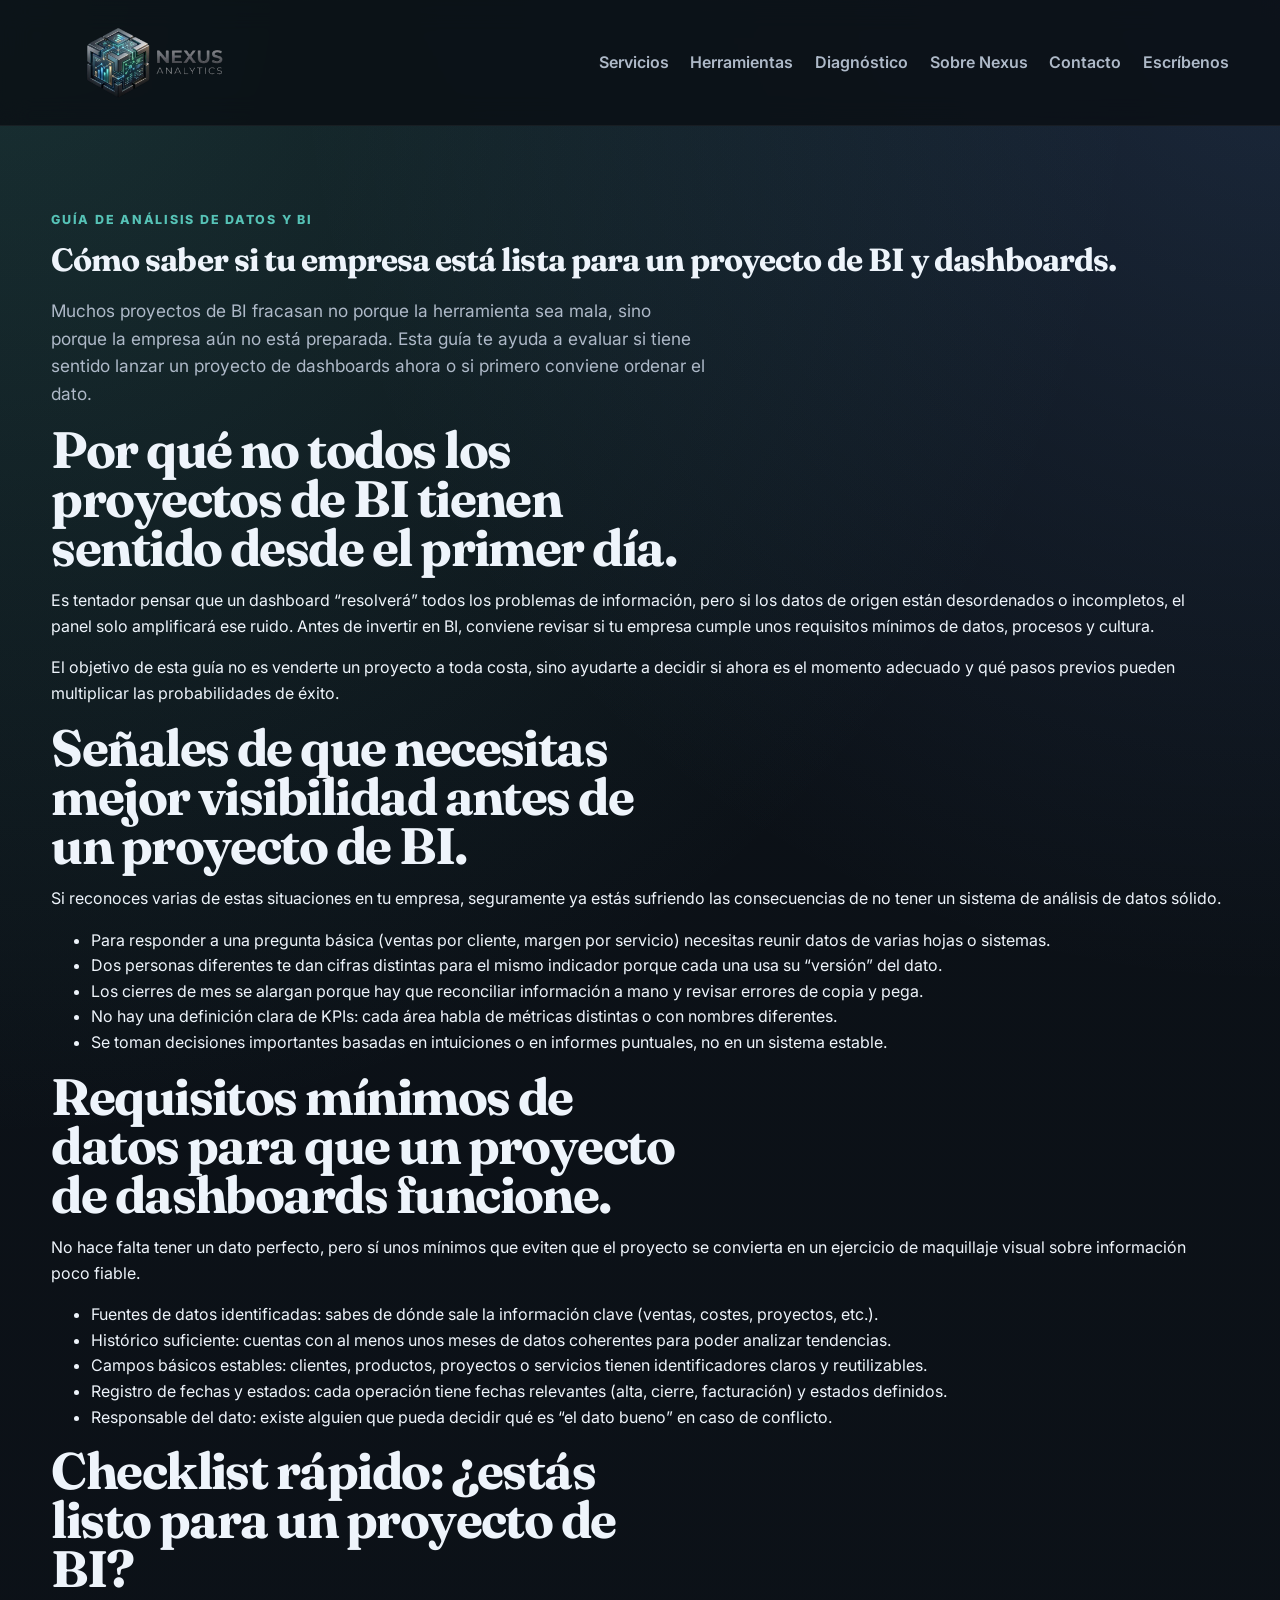
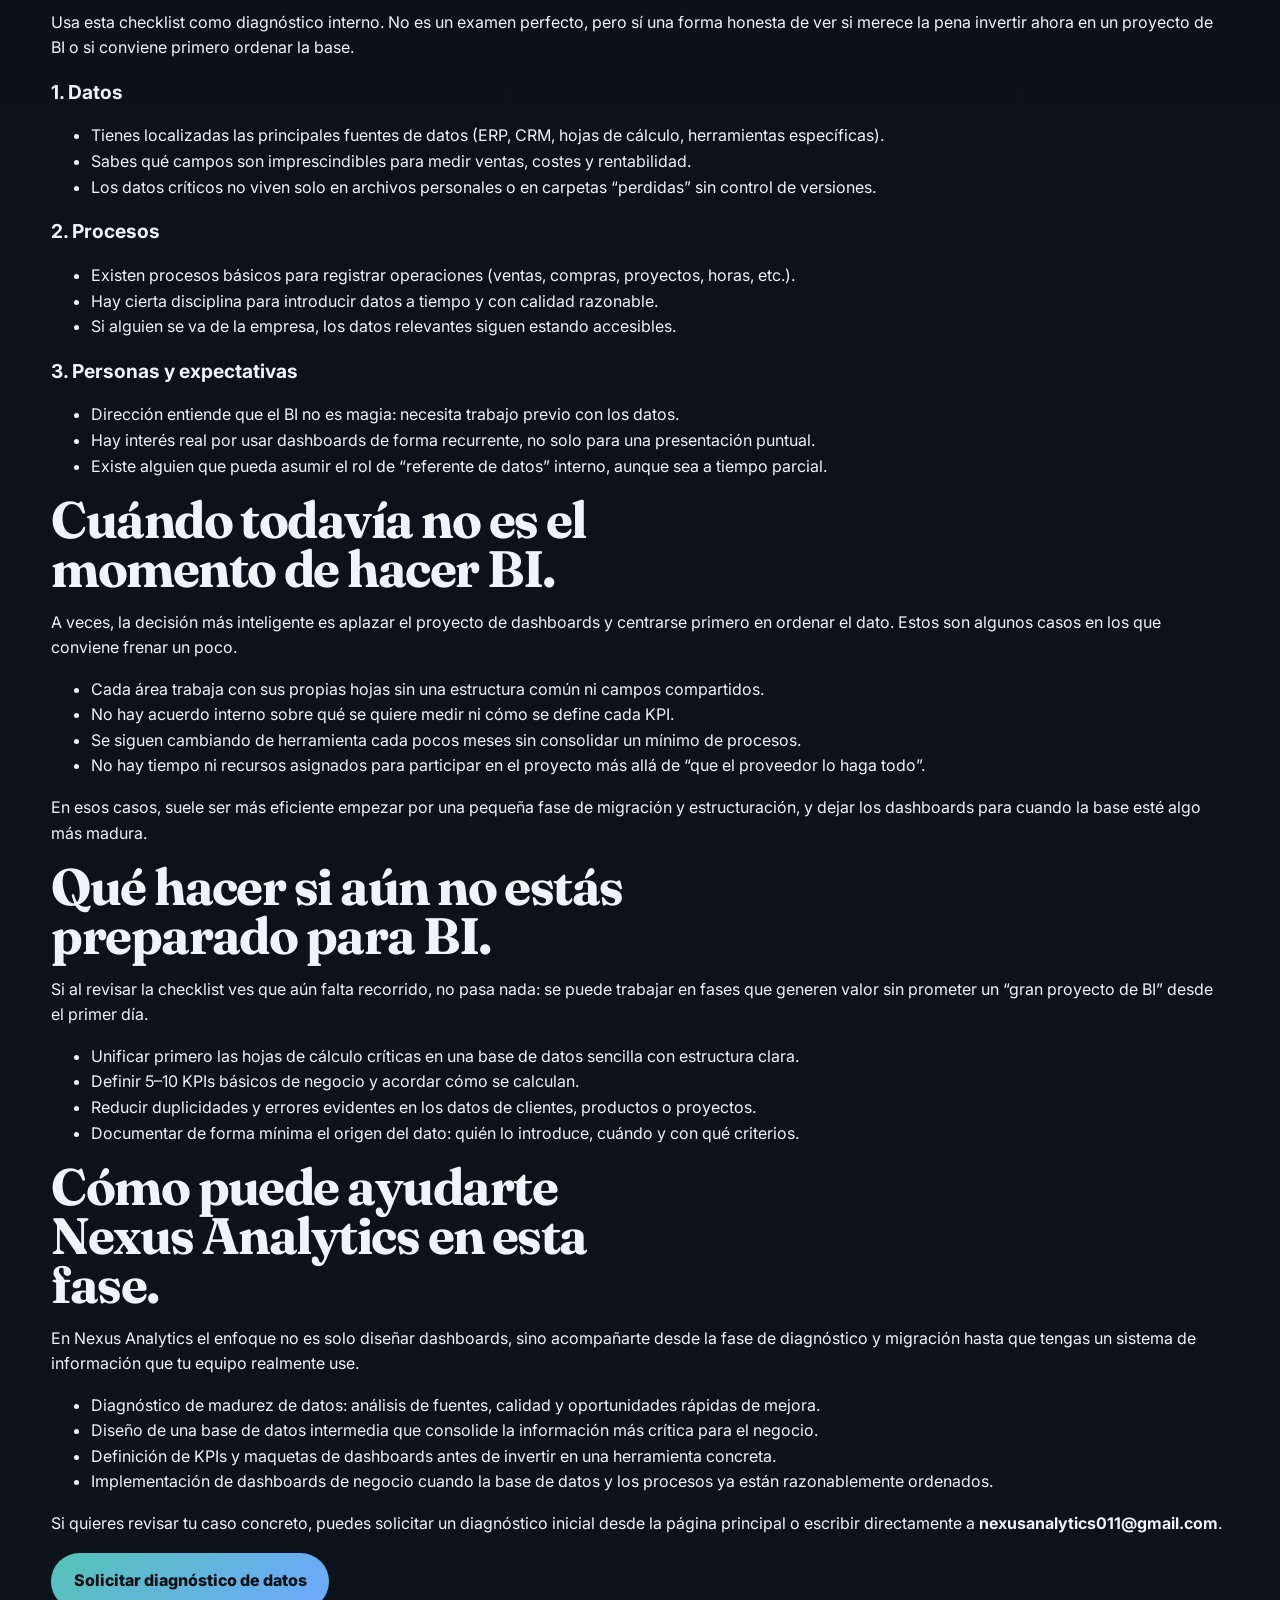
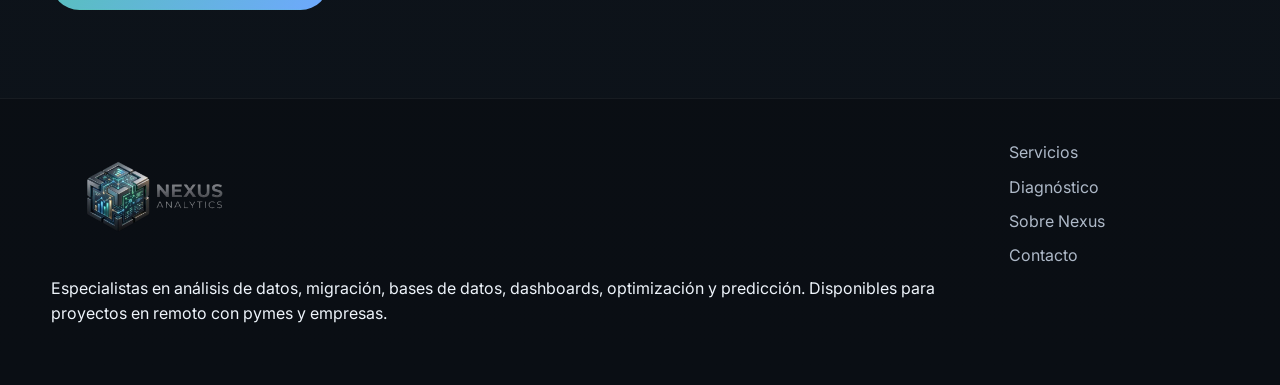
==== bi-dashboards-pymes.html @ 05f7b57d "Add files via upload" ====
<!DOCTYPE html>
<html lang="es">
<head>
  <meta charset="UTF-8" />
  <meta name="viewport" content="width=device-width, initial-scale=1.0" />

  <title>¿Está tu empresa lista para un proyecto de BI y dashboards? | Nexus Analytics</title>

  <meta name="description"
        content="Guía práctica para saber si tu empresa está lista para un proyecto de BI y dashboards: señales, requisitos mínimos de datos y pasos recomendados antes de invertir." />

  <meta name="robots" content="index,follow" />
  <meta name="theme-color" content="#0b1220" />

  <meta property="og:type" content="article" />
  <meta property="og:title"
        content="Cómo saber si tu empresa está lista para un proyecto de BI y dashboards" />
  <meta property="og:description"
        content="Checklist y recomendaciones para preparar tus datos y tu empresa antes de lanzar un proyecto de BI y dashboards." />
  <meta property="og:locale" content="es_ES" />
  <meta property="og:image"
        content="https://images.unsplash.com/photo-1551288049-bebda4e38f71?auto=format&fit=crop&w=1400&q=80" />

  <meta name="twitter:card" content="summary_large_image" />

  <link rel="preconnect" href="https://fonts.googleapis.com">
  <link rel="preconnect" href="https://fonts.gstatic.com" crossorigin>
  <link href="https://fonts.googleapis.com/css2?family=Inter:wght@400;500;600;700;800&family=Fraunces:wght@500;600;700&display=swap" rel="stylesheet">

  <!-- Reutiliza el mismo CSS de la landing -->
  <link rel="stylesheet" href="style.css" />
</head>
<body>
  <a class="skip-link" href="#contenido">Saltar al contenido</a>

  <header class="site-header">
    <div class="container nav-wrap">
      <a class="brand" href="index.html#inicio" aria-label="Ir al inicio de Nexus Analytics">
        <img src="logo-nexus-horizontal.png"
             alt="Nexus Analytics, empresa de análisis de datos y BI"
             class="brand-logo">
      </a>

      <button class="nav-toggle" aria-expanded="false" aria-controls="site-nav" aria-label="Abrir menú">
        <span></span><span></span>
      </button>

      <nav id="site-nav" class="site-nav" aria-label="Principal">
        <a href="index.html#servicios">Servicios</a>
        <a href="index.html#herramientas">Herramientas</a>
        <a href="index.html#diagnostico">Diagnóstico</a>
        <a href="index.html#sobre-nexus">Sobre Nexus</a>
        <a href="index.html#contacto">Contacto</a>
        <a href="mailto:nexusanalytics011@gmail.com">Escríbenos</a>
      </nav>
    </div>
  </header>

  <main id="contenido" class="section article-section">
    <div class="container">
      <p class="eyebrow">Guía de análisis de datos y BI</p>
      <h1>Cómo saber si tu empresa está lista para un proyecto de BI y dashboards.</h1>

      <p class="section-intro">
        Muchos proyectos de BI fracasan no porque la herramienta sea mala, sino porque la empresa aún no está preparada.
        Esta guía te ayuda a evaluar si tiene sentido lanzar un proyecto de dashboards ahora o si primero conviene ordenar el dato.
      </p>

      <!-- INTRO / CONTEXTO -->
      <section class="article-block">
        <h2>Por qué no todos los proyectos de BI tienen sentido desde el primer día.</h2>
        <p>
          Es tentador pensar que un dashboard “resolverá” todos los problemas de información,
          pero si los datos de origen están desordenados o incompletos, el panel solo amplificará ese ruido.
          Antes de invertir en BI, conviene revisar si tu empresa cumple unos requisitos mínimos de datos, procesos y cultura.
        </p>
        <p>
          El objetivo de esta guía no es venderte un proyecto a toda costa, sino ayudarte a decidir si ahora es el momento adecuado
          y qué pasos previos pueden multiplicar las probabilidades de éxito.
        </p>
      </section>

      <!-- SEÑALES DE QUE HAY PROBLEMA -->
      <section class="article-block">
        <h2>Señales de que necesitas mejor visibilidad antes de un proyecto de BI.</h2>
        <p>
          Si reconoces varias de estas situaciones en tu empresa, seguramente ya estás sufriendo las consecuencias
          de no tener un sistema de análisis de datos sólido.
        </p>
        <ul class="article-list">
          <li>Para responder a una pregunta básica (ventas por cliente, margen por servicio) necesitas reunir datos de varias hojas o sistemas.</li>
          <li>Dos personas diferentes te dan cifras distintas para el mismo indicador porque cada una usa su “versión” del dato.</li>
          <li>Los cierres de mes se alargan porque hay que reconciliar información a mano y revisar errores de copia y pega.</li>
          <li>No hay una definición clara de KPIs: cada área habla de métricas distintas o con nombres diferentes.</li>
          <li>Se toman decisiones importantes basadas en intuiciones o en informes puntuales, no en un sistema estable.</li>
        </ul>
      </section>

      <!-- REQUISITOS MÍNIMOS -->
      <section class="article-block">
        <h2>Requisitos mínimos de datos para que un proyecto de dashboards funcione.</h2>
        <p>
          No hace falta tener un dato perfecto, pero sí unos mínimos que eviten que el proyecto se convierta
          en un ejercicio de maquillaje visual sobre información poco fiable.
        </p>
        <ul class="article-list">
          <li>Fuentes de datos identificadas: sabes de dónde sale la información clave (ventas, costes, proyectos, etc.).</li>
          <li>Histórico suficiente: cuentas con al menos unos meses de datos coherentes para poder analizar tendencias.</li>
          <li>Campos básicos estables: clientes, productos, proyectos o servicios tienen identificadores claros y reutilizables.</li>
          <li>Registro de fechas y estados: cada operación tiene fechas relevantes (alta, cierre, facturación) y estados definidos.</li>
          <li>Responsable del dato: existe alguien que pueda decidir qué es “el dato bueno” en caso de conflicto.</li>
        </ul>
      </section>

      <!-- CHECKLIST -->
      <section class="article-block">
        <h2>Checklist rápido: ¿estás listo para un proyecto de BI?</h2>
        <p>
          Usa esta checklist como diagnóstico interno. No es un examen perfecto, pero sí una forma honesta de ver
          si merece la pena invertir ahora en un proyecto de BI o si conviene primero ordenar la base.
        </p>

        <h3>1. Datos</h3>
        <ul class="article-list">
          <li>Tienes localizadas las principales fuentes de datos (ERP, CRM, hojas de cálculo, herramientas específicas).</li>
          <li>Sabes qué campos son imprescindibles para medir ventas, costes y rentabilidad.</li>
          <li>Los datos críticos no viven solo en archivos personales o en carpetas “perdidas” sin control de versiones.</li>
        </ul>

        <h3>2. Procesos</h3>
        <ul class="article-list">
          <li>Existen procesos básicos para registrar operaciones (ventas, compras, proyectos, horas, etc.).</li>
          <li>Hay cierta disciplina para introducir datos a tiempo y con calidad razonable.</li>
          <li>Si alguien se va de la empresa, los datos relevantes siguen estando accesibles.</li>
        </ul>

        <h3>3. Personas y expectativas</h3>
        <ul class="article-list">
          <li>Dirección entiende que el BI no es magia: necesita trabajo previo con los datos.</li>
          <li>Hay interés real por usar dashboards de forma recurrente, no solo para una presentación puntual.</li>
          <li>Existe alguien que pueda asumir el rol de “referente de datos” interno, aunque sea a tiempo parcial.</li>
        </ul>
      </section>

      <!-- CUÁNDO NO ES EL MOMENTO -->
      <section class="article-block">
        <h2>Cuándo todavía no es el momento de hacer BI.</h2>
        <p>
          A veces, la decisión más inteligente es aplazar el proyecto de dashboards y centrarse primero en ordenar el dato.
          Estos son algunos casos en los que conviene frenar un poco.
        </p>
        <ul class="article-list">
          <li>Cada área trabaja con sus propias hojas sin una estructura común ni campos compartidos.</li>
          <li>No hay acuerdo interno sobre qué se quiere medir ni cómo se define cada KPI.</li>
          <li>Se siguen cambiando de herramienta cada pocos meses sin consolidar un mínimo de procesos.</li>
          <li>No hay tiempo ni recursos asignados para participar en el proyecto más allá de “que el proveedor lo haga todo”.</li>
        </ul>
        <p>
          En esos casos, suele ser más eficiente empezar por una pequeña fase de migración y estructuración,
          y dejar los dashboards para cuando la base esté algo más madura.
        </p>
      </section>

      <!-- QUÉ HACER SI NO ESTÁS LISTO -->
      <section class="article-block">
        <h2>Qué hacer si aún no estás preparado para BI.</h2>
        <p>
          Si al revisar la checklist ves que aún falta recorrido, no pasa nada: se puede trabajar en fases
          que generen valor sin prometer un “gran proyecto de BI” desde el primer día.
        </p>
        <ul class="article-list">
          <li>Unificar primero las hojas de cálculo críticas en una base de datos sencilla con estructura clara.</li>
          <li>Definir 5–10 KPIs básicos de negocio y acordar cómo se calculan.</li>
          <li>Reducir duplicidades y errores evidentes en los datos de clientes, productos o proyectos.</li>
          <li>Documentar de forma mínima el origen del dato: quién lo introduce, cuándo y con qué criterios.</li>
        </ul>
      </section>

      <!-- CTA NEXUS -->
      <section class="article-block">
        <h2>Cómo puede ayudarte Nexus Analytics en esta fase.</h2>
        <p>
          En Nexus Analytics el enfoque no es solo diseñar dashboards, sino acompañarte desde la fase de diagnóstico
          y migración hasta que tengas un sistema de información que tu equipo realmente use.
        </p>
        <ul class="article-list">
          <li>Diagnóstico de madurez de datos: análisis de fuentes, calidad y oportunidades rápidas de mejora.</li>
          <li>Diseño de una base de datos intermedia que consolide la información más crítica para el negocio.</li>
          <li>Definición de KPIs y maquetas de dashboards antes de invertir en una herramienta concreta.</li>
          <li>Implementación de dashboards de negocio cuando la base de datos y los procesos ya están razonablemente ordenados.</li>
        </ul>
        <p>
          Si quieres revisar tu caso concreto, puedes solicitar un diagnóstico inicial desde la página principal
          o escribir directamente a <strong>nexusanalytics011@gmail.com</strong>.
        </p>
        <p>
          <a class="btn" href="index.html#contacto">Solicitar diagnóstico de datos</a>
        </p>
      </section>
    </div>
  </main>

  <footer class="site-footer">
    <div class="container footer-grid">
      <div>
        <a class="brand footer-brand" href="index.html#inicio">
          <img src="logo-nexus-horizontal.png"
               alt="Nexus Analytics, empresa de análisis de datos y BI"
               class="brand-logo">
        </a>
        <p>
          Especialistas en análisis de datos, migración, bases de datos, dashboards,
          optimización y predicción. Disponibles para proyectos en remoto con pymes y empresas.
        </p>
      </div>
      <nav class="footer-links" aria-label="Legal y navegación secundaria">
        <a href="index.html#servicios">Servicios</a>
        <a href="index.html#diagnostico">Diagnóstico</a>
        <a href="index.html#sobre-nexus">Sobre Nexus</a>
        <a href="index.html#contacto">Contacto</a>
      </nav>
    </div>
  </footer>

  <script src="script.js"></script>
</body>
</html>
---- style.css ----
:root {
  --bg: #0c1016;
  --bg-soft: #121822;
  --surface: #151c27;
  --surface-2: #1b2531;
  --surface-3: #eff3f8;
  --text: #eef4fb;
  --text-dark: #10151b;
  --muted: #aeb9c8;
  --muted-dark: #5d6978;
  --border: rgba(255,255,255,0.08);
  --border-strong: rgba(255,255,255,0.14);
  --primary: #56c2b6;
  --primary-2: #9ad96d;
  --accent: #6ea8fe;
  --gold: #f0c36b;
  --radius-sm: 16px;
  --radius-md: 24px;
  --radius-lg: 34px;
  --shadow: 0 18px 45px rgba(0,0,0,0.28);
  --font-body: 'Inter', system-ui, sans-serif;
  --font-display: 'Fraunces', Georgia, serif;
  --max-width: 1180px;
}

* { box-sizing: border-box; }
html { scroll-behavior: smooth; }
body {
  margin: 0;
  background:
    radial-gradient(circle at top left, rgba(86,194,182,.18), transparent 30%),
    radial-gradient(circle at top right, rgba(110,168,254,.16), transparent 26%),
    linear-gradient(180deg, #0b1016 0%, #0d131a 100%);
  color: var(--text);
  font-family: var(--font-body);
  line-height: 1.6;
}
a { color: inherit; text-decoration: none; }
img, svg { display: block; max-width: 100%; }
button, input, textarea, select { font: inherit; }
.container { width: min(92%, var(--max-width)); margin: 0 auto; }
.skip-link { position: absolute; left: -9999px; }
.skip-link:focus {
  left: 1rem; top: 1rem; background: #fff; color: #000;
  padding: .7rem 1rem; z-index: 999; border-radius: 12px;
}

/* Topbar */

.topbar {
  background: rgba(6, 9, 13, 0.88);
  border-bottom: 1px solid rgba(255,255,255,0.06);
}
.topbar-inner {
  display: flex;
  justify-content: space-between;
  gap: 1rem;
  align-items: center;
  padding: .75rem 0;
  font-size: .92rem;
  color: var(--muted);
}
.topbar-actions {
  display: flex;
  align-items: center;
  gap: 1rem;
}
.topbar-email a {
  font-weight: 600;
  color: var(--text);
  text-decoration: none;
}
.topbar a {
  color: var(--primary);
  font-weight: 700;
}

/* Header / nav */

.site-header {
  position: sticky;
  top: 0;
  z-index: 30;
  backdrop-filter: blur(14px);
  background: rgba(9, 13, 19, 0.78);
  border-bottom: 1px solid rgba(255,255,255,0.05);
}
.nav-wrap {
  display: flex;
  justify-content: space-between;
  align-items: center;
  padding: 0.4rem 0;
}
.brand {
  display: inline-flex;
  align-items: center;
  gap: 0;
}
.brand-logo {
  height: 112px;
  width: auto;
  display: block;
}
.brand-mark,
.brand-text {
  display: none;
}

.site-nav { display: flex; align-items: center; gap: 1.35rem; }
.site-nav a { color: var(--muted); font-weight: 600; }
.site-nav a:hover { color: var(--text); }

.nav-toggle {
  display: none;
  width: 44px; height: 44px;
  border: 0; background: none;
}
.nav-toggle span {
  display: block;
  width: 22px; height: 2px;
  background: var(--text);
  margin: 5px auto;
}

/* Botones */

.btn {
  display: inline-flex;
  align-items: center;
  justify-content: center;
  min-height: 48px;
  padding: .92rem 1.35rem;
  border-radius: 999px;
  border: 1px solid transparent;
  background: linear-gradient(135deg, var(--primary), var(--accent));
  color: #071017;
  font-weight: 800;
  transition: .2s ease;
}
.btn:hover {
  transform: translateY(-1px);
  filter: brightness(1.04);
}
.btn-secondary {
  background: transparent;
  color: var(--text);
  border-color: var(--border-strong);
}
.btn-small { min-height: 42px; padding: .7rem 1rem; }

/* Hero */

.hero {
  padding-top: 4.2rem;
  padding-bottom: 3.4rem;
}
.hero-grid {
  display: grid;
  grid-template-columns: 1.08fr .92fr;
  gap: 2rem;
  align-items: start;
}
.eyebrow {
  font-size: .78rem;
  text-transform: uppercase;
  letter-spacing: .14em;
  color: var(--primary);
  font-weight: 800;
  margin-bottom: .9rem;
}
h1, h2 {
  font-family: var(--font-display);
  line-height: .96;
  letter-spacing: -.03em;
  margin: 0;
}
.hero-copy h1 {
  font-size: clamp(3.2rem, 7vw, 5.6rem);
  max-width: 11ch;
  margin-bottom: 1.2rem;
}
h2 { font-size: clamp(2.1rem, 4vw, 3.8rem); max-width: 18ch; }
h3 { margin: 0 0 .75rem; font-size: 1.2rem; }

.hero-lead, .section-intro,
.hero-card p, .service-card p,
.outputs-grid p, .step-card p,
.faq-list p, .contact-copy p,
.legal-copy p {
  color: var(--muted);
  text-align: left;
}
.hero-lead, .section-intro {
  max-width: 60ch;
  font-size: 1.08rem;
  margin-top: 1.35rem;
}
.hero-actions {
  display: flex;
  flex-wrap: wrap;
  gap: .9rem;
  margin: 2rem 0 1.4rem;
}
.hero-points, .calculator-notes, .contact-points {
  list-style: none;
  padding: 0; margin: 0;
  display: grid; gap: .65rem;
  color: var(--muted);
}
.hero-points li::before,
.calculator-notes li::before,
.contact-points li::before {
  content: '•';
  color: var(--gold);
  margin-right: .55rem;
  font-weight: 800;
}

/* Tarjetas generales */

.hero-card, .tool-card, .service-card,
.outputs-grid article, .step-card,
.calculator-card, .faq-list details,
.contact-form, .hero-stats article {
  border: 1px solid var(--border);
  background: rgba(255,255,255,0.03);
  border-radius: var(--radius-md);
  box-shadow: var(--shadow);
}
.hero-card { padding: 1.75rem; }
.hero-card-main {
  background: linear-gradient(180deg, rgba(86,194,182,0.12), rgba(255,255,255,0.03));
  border-color: rgba(86,194,182,0.22);
}
.panel-kicker, .card-kicker {
  font-size: .75rem;
  text-transform: uppercase;
  letter-spacing: .14em;
  color: var(--gold);
  font-weight: 800;
  margin-bottom: .9rem;
}
.hero-stats {
  display: grid;
  grid-template-columns: repeat(2, 1fr);
  gap: 1rem;
  margin-top: 1rem;
}
.hero-stats article { padding: 1rem; }
.hero-stats span {
  display: block;
  color: var(--muted);
  font-size: .84rem;
  margin-bottom: .25rem;
}

/* Secciones generales */

.tools-section { padding: 1rem 0 0; }

.section {
  padding-top: 4.5rem;
  padding-bottom: 4.5rem;
}
.section-alt {
  background: linear-gradient(180deg, rgba(255,255,255,0.02), rgba(255,255,255,0.00));
}
.narrow-head { max-width: 780px; }
.tools-wrap { display: grid; gap: 1.4rem; }

/* Herramientas */

.tools-grid {
  display: grid;
  grid-template-columns: repeat(4, 1fr);
  gap: 1rem;
}
.tool-card {
  display: flex;
  align-items: center;
  gap: .85rem;
  padding: 1rem 1.1rem;
}
.tool-card span { font-weight: 700; }

/* Servicios, outputs, proceso */

.services-grid, .outputs-grid, .process-grid {
  display: grid;
  gap: 1rem;
}
.services-grid { grid-template-columns: repeat(2, 1fr); }
.service-card, .outputs-grid article,
.step-card, .contact-form {
  padding: 1.45rem;
}
.service-card.featured {
  background: linear-gradient(180deg, rgba(110,168,254,0.12), rgba(255,255,255,0.03));
  border-color: rgba(110,168,254,0.22);
}

.outputs-layout, .calculator-wrap,
.process-layout, .faq-layout,
.contact-grid {
  display: grid;
  gap: 2rem;
}
.outputs-layout, .calculator-wrap,
.process-layout, .faq-layout,
.contact-grid {
  grid-template-columns: .9fr 1.1fr;
}
.outputs-grid { grid-template-columns: repeat(2, 1fr); }
.outputs-grid article strong {
  display: block;
  margin-bottom: .35rem;
}

/* Caso de ejemplo + imágenes */

.case-section .outputs-layout {
  grid-template-columns: .9fr 1.1fr;
}
.case-section .outputs-grid article strong {
  display: block;
  margin-bottom: .35rem;
}
.case-image {
  margin-top: 1.5rem;
  border-radius: 18px;
  overflow: hidden;
  border: 1px solid rgba(255,255,255,0.08);
}
.case-image img {
  display: block;
  width: 100%;
  height: auto;
}

/* Calculadora / diagnóstico */

.calculator-card {
  padding: 1.6rem;
  background: linear-gradient(180deg, rgba(86,194,182,0.08), rgba(255,255,255,0.03));
}
.form-row {
  display: grid;
  gap: .45rem;
  margin-bottom: 1rem;
}
.form-row label { font-weight: 700; }
.range-meta {
  display: flex;
  justify-content: space-between;
  align-items: center;
  gap: 1rem;
  font-size: .92rem;
  color: var(--muted);
}
.range-meta strong { color: var(--text); }
input[type="range"] {
  width: 100%;
  accent-color: var(--primary);
}
.calc-results {
  display: grid;
  grid-template-columns: 1fr 1fr;
  gap: 1rem;
  margin: 1.2rem 0;
}
.calc-results > div {
  padding: 1rem;
  border-radius: 18px;
  background: rgba(0,0,0,0.18);
  border: 1px solid rgba(255,255,255,0.06);
}
.calc-results span {
  display: block;
  color: var(--muted);
  font-size: .88rem;
  margin-bottom: .35rem;
}
.calc-results strong {
  font-size: clamp(1.4rem, 4vw, 2rem);
}
.calc-bar-wrap p {
  margin: 0 0 .55rem;
  color: var(--muted);
}
.calc-bar {
  width: 100%;
  height: 12px;
  border-radius: 999px;
  background: rgba(255,255,255,0.08);
  overflow: hidden;
}
.calc-bar div {
  width: 50%;
  height: 100%;
  border-radius: inherit;
  background: linear-gradient(90deg, var(--primary), var(--gold));
  transition: width .25s ease;
}

/* Icono sello en diagnóstico */

.calculator-head {
  display: flex;
  align-items: center;
  gap: 1.25rem;
  margin-bottom: 1rem;
}

.diagnostic-icon {
  width: 128px;
  height: auto;
  flex-shrink: 0;
  border-radius: 16px;
  border: 2px solid #56c2b6;
}

/* Proceso, FAQ */

.step-card strong {
  display: inline-flex;
  margin-bottom: .8rem;
  color: var(--primary);
  font-size: 1.15rem;
  font-weight: 800;
}

.faq-list { display: grid; gap: 1rem; }
.faq-list details { padding: 1.2rem 1.3rem; }
.faq-list details summary {
  cursor: pointer;
  font-weight: 700;
}

/* Formulario contacto */

.two-cols {
  grid-template-columns: 1fr 1fr;
  gap: 1rem;
}
input[type="text"], input[type="email"],
textarea, select {
  width: 100%;
  min-height: 50px;
  padding: .9rem 1rem;
  border-radius: 16px;
  border: 1px solid rgba(255,255,255,0.10);
  background: rgba(255,255,255,0.04);
  color: var(--text);
}
textarea {
  min-height: 150px;
  resize: vertical;
}
input:focus, textarea:focus, select:focus {
  outline: 2px solid rgba(86,194,182,0.16);
  border-color: rgba(86,194,182,0.42);
}
.checkbox-line {
  display: flex;
  align-items: flex-start;
  gap: .7rem;
  color: var(--muted);
}
.checkbox-line input {
  width: 18px;
  min-height: 18px;
  margin-top: .25rem;
}
.hidden-field { position: absolute; left: -9999px; }
.form-note, .form-status { color: var(--muted); }

/* Footer */

.site-footer {
  padding: 2.6rem 0;
  background: rgba(0,0,0,0.24);
  border-top: 1px solid rgba(255,255,255,0.06);
}
.footer-grid {
  display: grid;
  grid-template-columns: 1fr auto;
  gap: 2rem;
  align-items: start;
}
.footer-links {
  display: grid;
  gap: .55rem;
  min-width: 220px;
}
.footer-links a,
.footer-brand small { color: var(--muted); }

/* Legales */

.legal-panel {
  padding: 2rem 0;
  background: #eff3f8;
  color: var(--text-dark);
}
.legal-muted { background: #e4ebf4; }
.legal-copy h2 {
  font-family: var(--font-display);
  font-size: clamp(1.7rem, 3vw, 2.5rem);
  margin: 0 0 .8rem;
}
.legal-copy p { color: var(--muted-dark); }

/* Cookies */

.cookie-banner {
  position: fixed;
  left: 1rem; right: 1rem; bottom: 1rem;
  display: none;
  gap: 1rem;
  justify-content: space-between;
  align-items: center;
  padding: 1rem 1.1rem;
  border-radius: 24px;
  background: #edf4fb;
  color: #10151b;
  box-shadow: 0 16px 40px rgba(0,0,0,.2);
  z-index: 40;
}
.cookie-banner.show { display: flex; }
.cookie-banner p {
  margin: .35rem 0 0;
  color: #596574;
  max-width: 60ch;
}
.cookie-actions { display: flex; gap: .8rem; }

/* Responsive */

@media (max-width: 980px) {
  .hero-grid, .tools-grid, .services-grid,
  .outputs-layout, .outputs-grid,
  .calculator-wrap, .process-layout,
  .process-grid, .faq-layout,
  .contact-grid, .footer-grid {
    grid-template-columns: 1fr;
  }
  .hero-stats, .calc-results, .two-cols {
    grid-template-columns: 1fr;
  }
  .topbar-inner {
    flex-direction: column;
    align-items: flex-start;
  }
  .topbar-actions {
    width: 100%;
    justify-content: flex-start;
    flex-wrap: wrap;
  }
  .site-nav {
    position: absolute;
    top: 100%; left: 0; right: 0;
    background: rgba(10,14,20,.98);
    border-bottom: 1px solid rgba(255,255,255,0.06);
    padding: 1rem 4%;
    display: none;
    flex-direction: column;
    align-items: flex-start;
  }
  .site-nav.open { display: flex; }
  .nav-toggle { display: inline-block; }
  .cookie-banner {
    flex-direction: column;
    align-items: flex-start;
  }
}

@media (max-width: 640px) {
  .hero { padding-top: 4rem; }
  .hero-card, .tool-card, .service-card,
  .outputs-grid article, .step-card,
  .calculator-card, .faq-list details,
  .contact-form, .hero-stats article {
    padding: 1.2rem;
  }
}
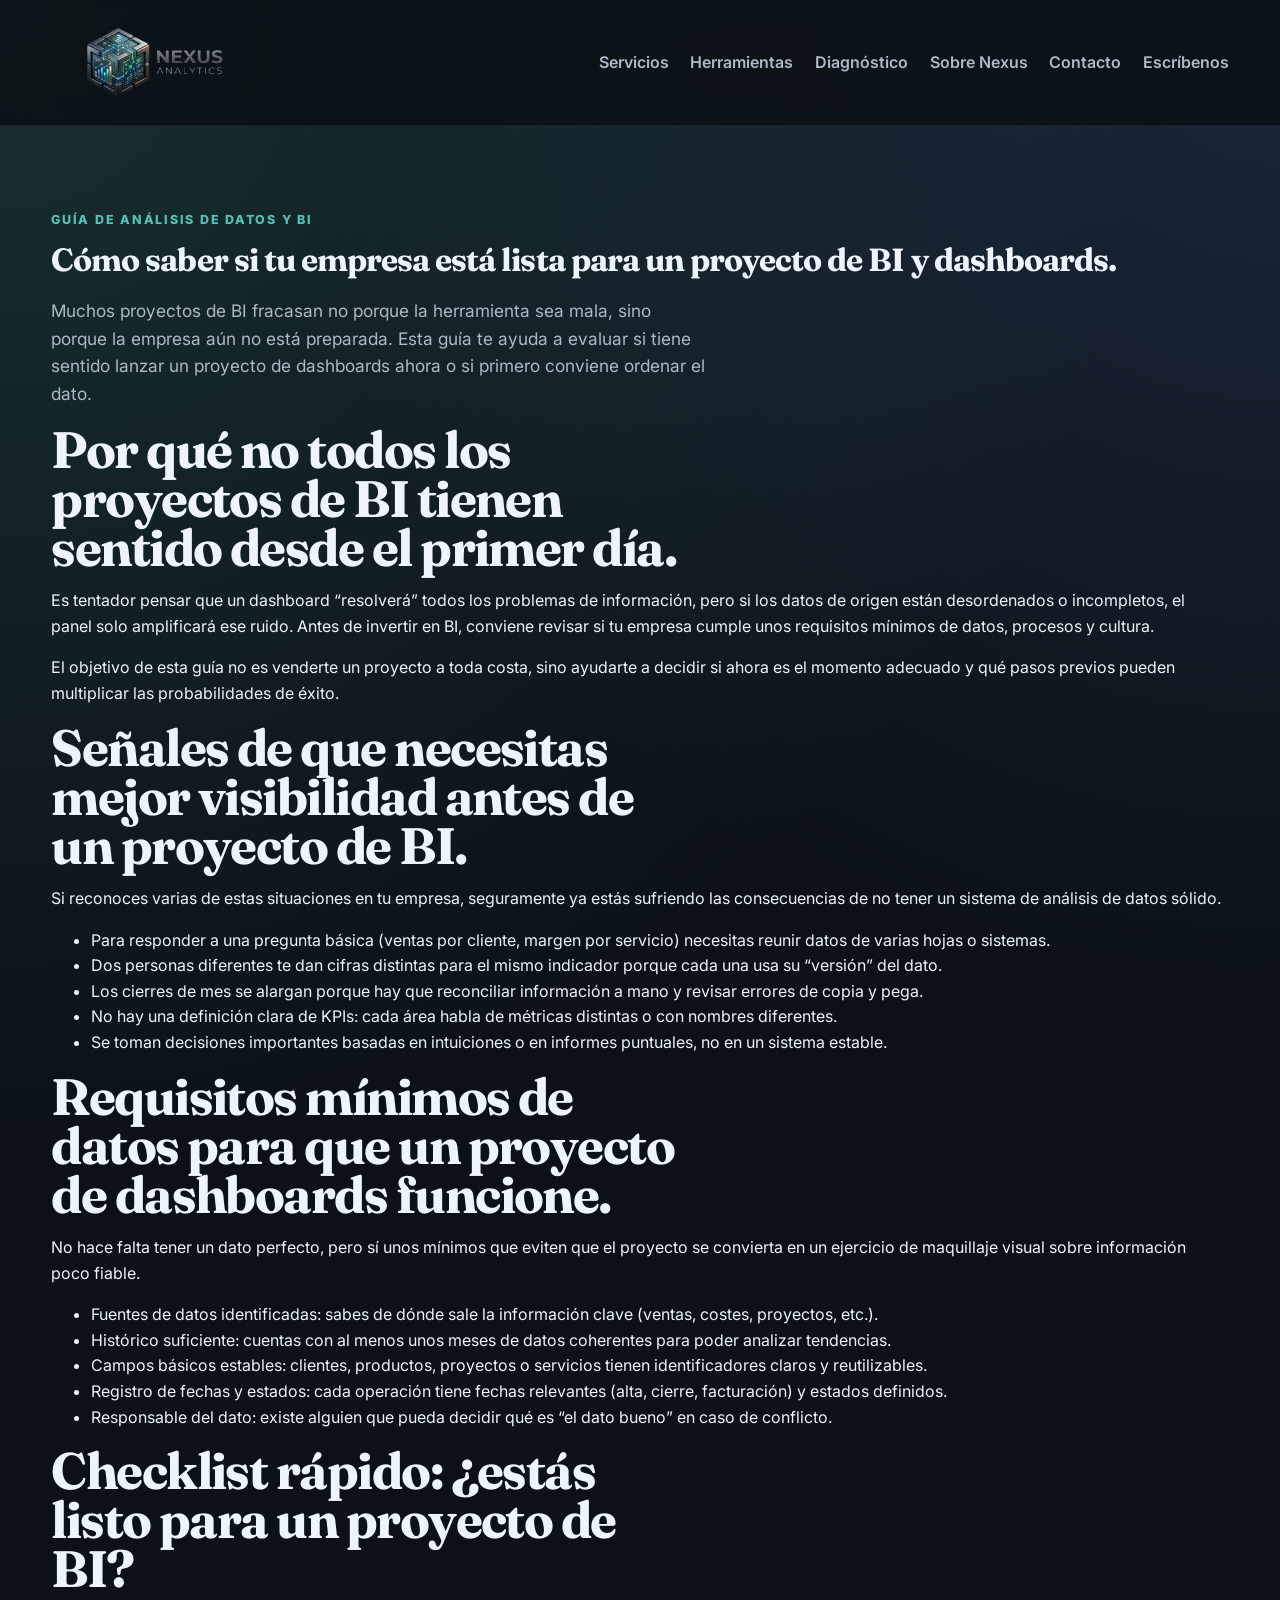
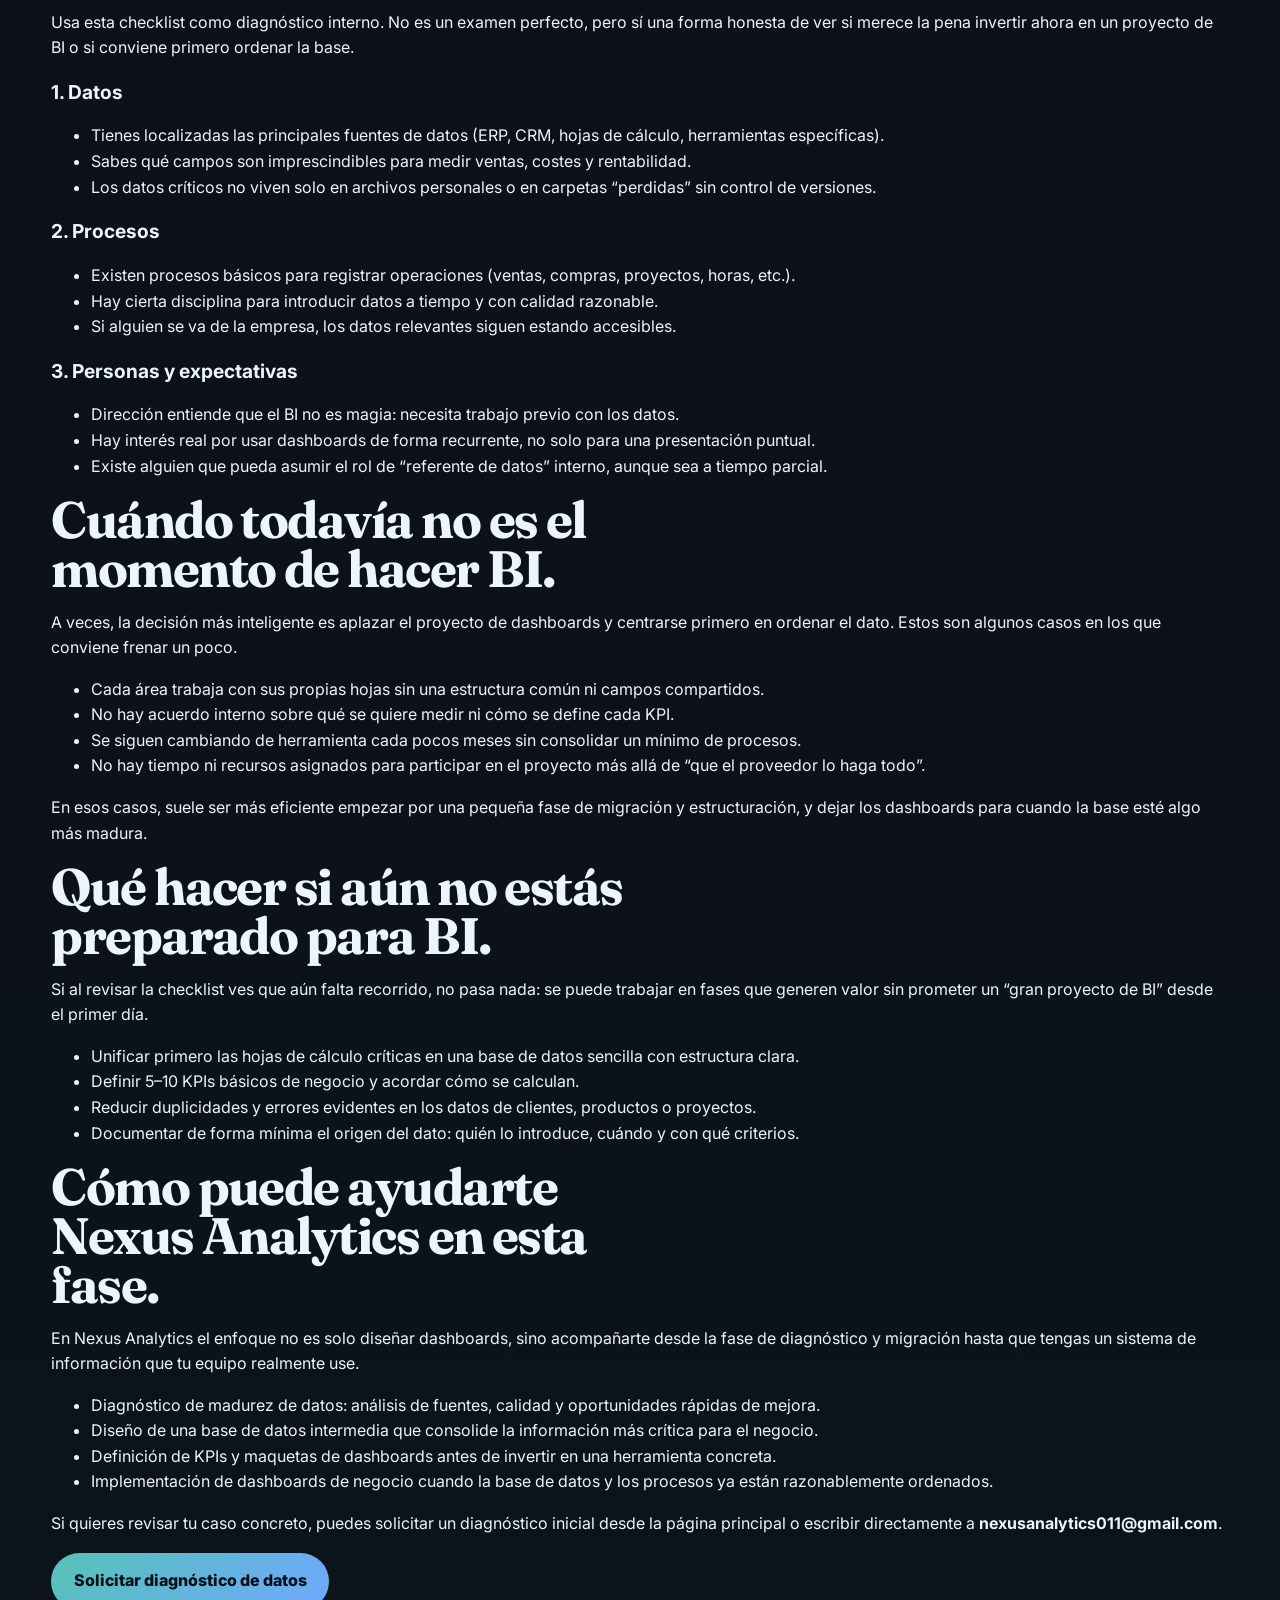
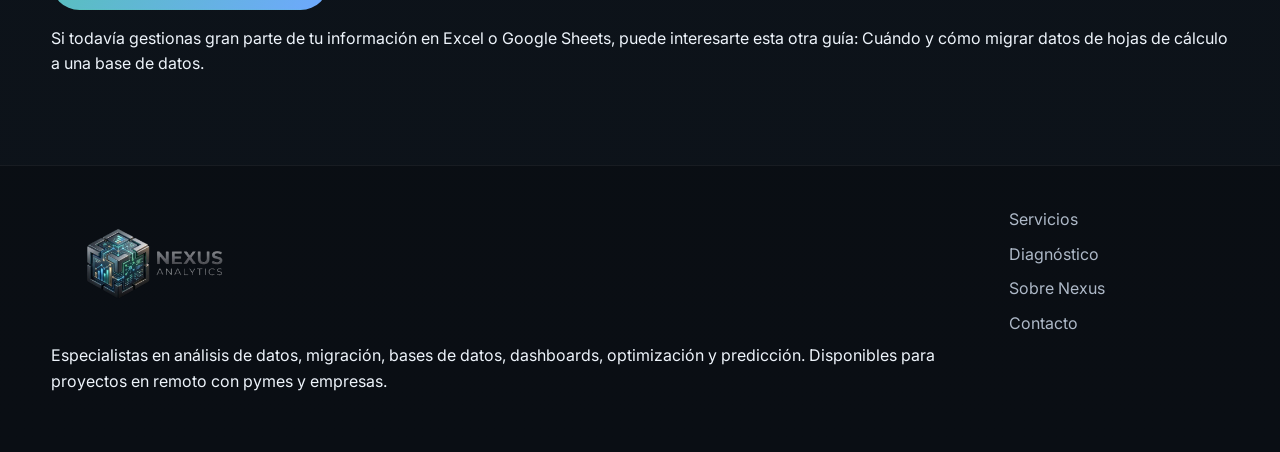
==== commit 04a83324: "Update bi-dashboards-pymes.html" ====
--- a/bi-dashboards-pymes.html
+++ b/bi-dashboards-pymes.html
@@ -27,7 +27,6 @@
   <link rel="preconnect" href="https://fonts.gstatic.com" crossorigin>
   <link href="https://fonts.googleapis.com/css2?family=Inter:wght@400;500;600;700;800&family=Fraunces:wght@500;600;700&display=swap" rel="stylesheet">
 
-  <!-- Reutiliza el mismo CSS de la landing -->
   <link rel="stylesheet" href="style.css" />
 </head>
 <body>
@@ -196,6 +195,11 @@
         <p>
           <a class="btn" href="index.html#contacto">Solicitar diagnóstico de datos</a>
         </p>
+        <p>
+          Si todavía gestionas gran parte de tu información en Excel o Google Sheets,
+          puede interesarte esta otra guía:
+          <a href="migrar-datos-hojas-base-datos.html">Cuándo y cómo migrar datos de hojas de cálculo a una base de datos</a>.
+        </p>
       </section>
     </div>
   </main>
@@ -224,4 +228,4 @@
 
   <script src="script.js"></script>
 </body>
-</html>+</html>
